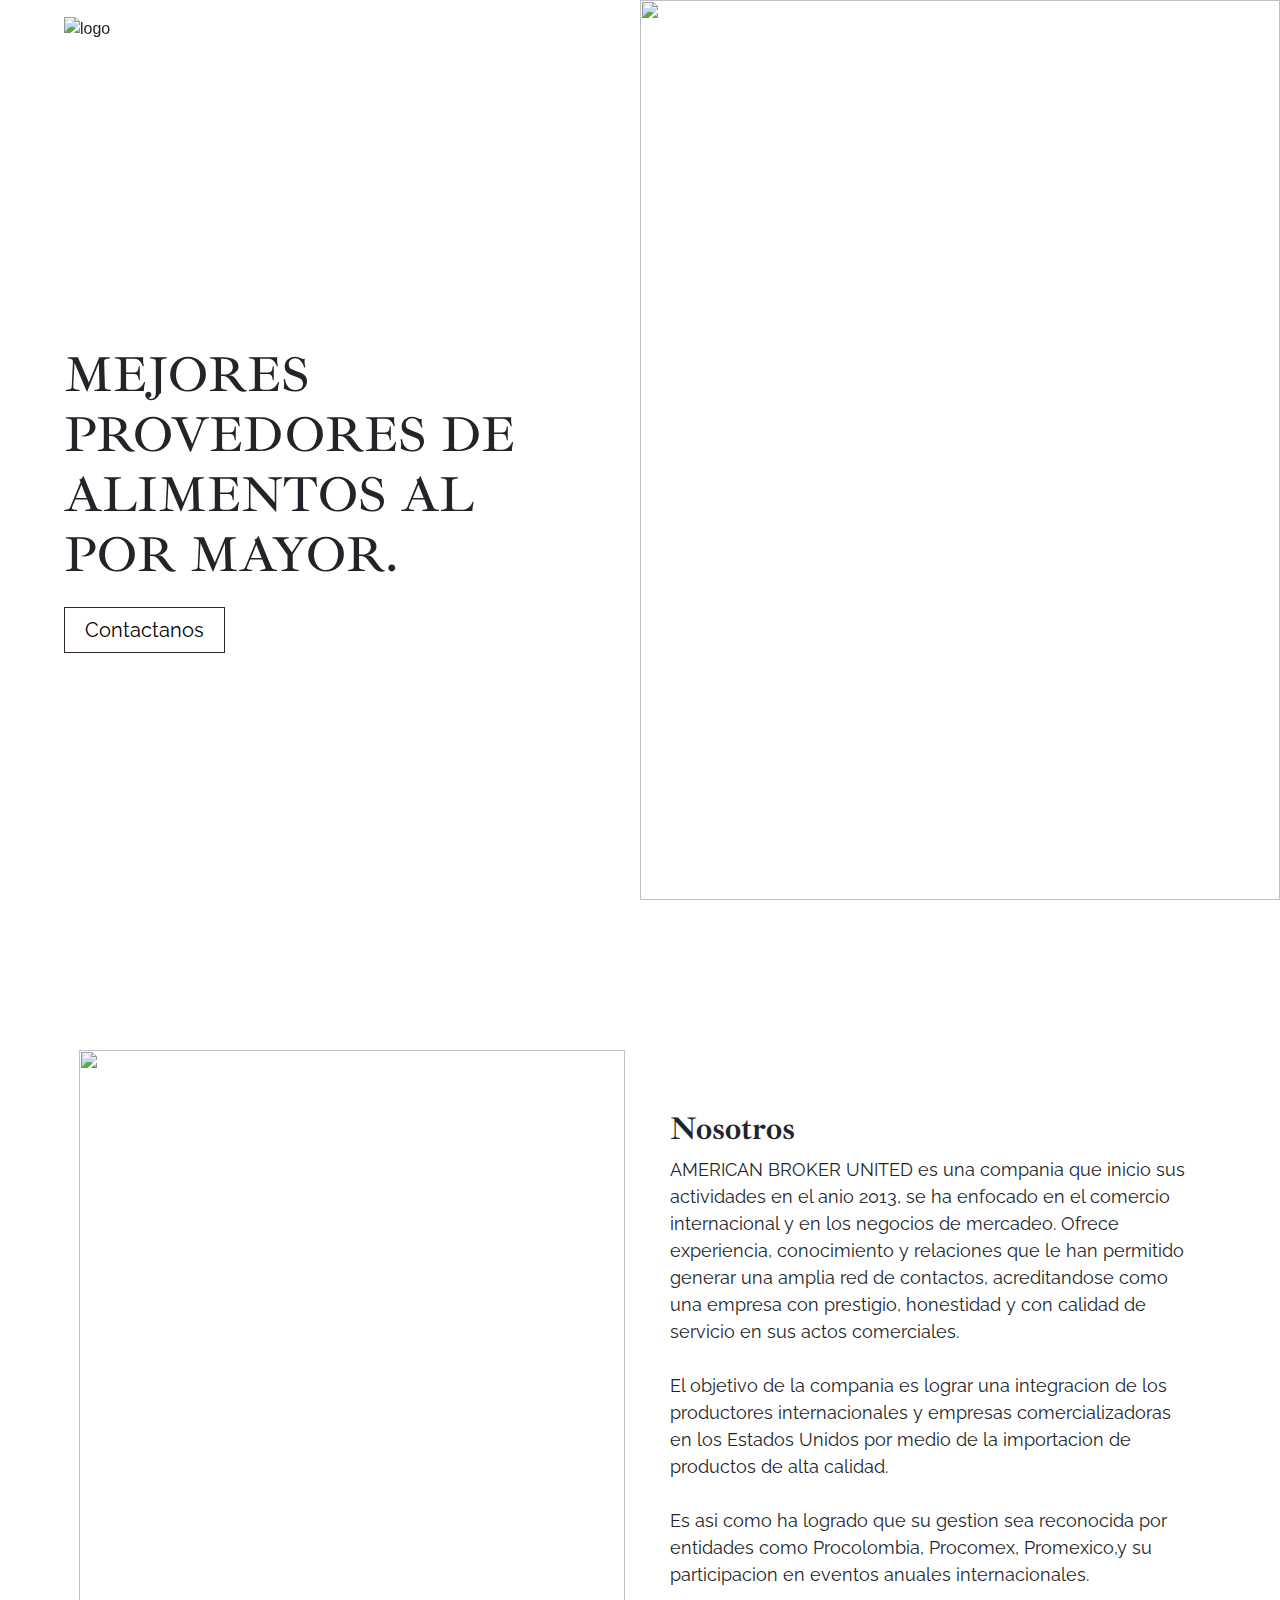
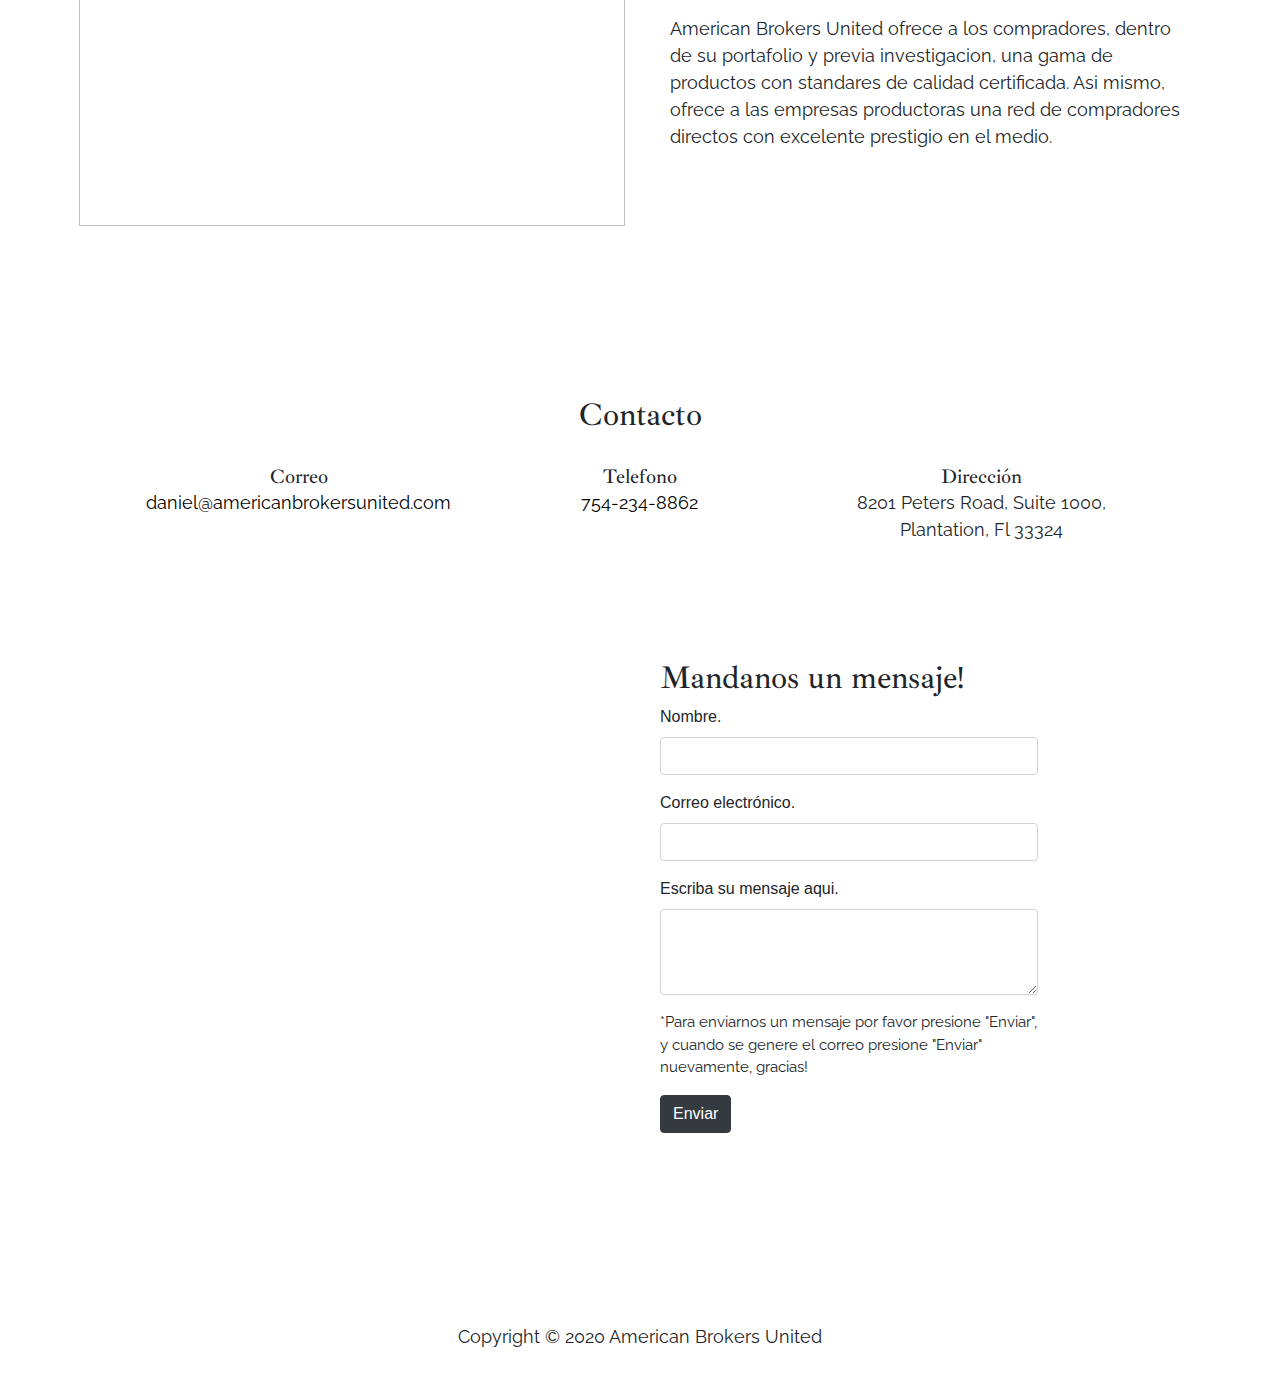
==== index.es.html @ 7d2481f2 "latest requested changes" ====
<!DOCTYPE html>
<html lang="es">
  <head>
    <!-- Required meta tags -->
    <meta charset="utf-8" />
    <meta
      name="viewport"
      content="width=device-width, initial-scale=1, shrink-to-fit=no"
    />

    <!-- Bootstrap CSS -->
    <link
      rel="stylesheet"
      href="https://stackpath.bootstrapcdn.com/bootstrap/4.4.1/css/bootstrap.min.css"
      integrity="sha384-Vkoo8x4CGsO3+Hhxv8T/Q5PaXtkKtu6ug5TOeNV6gBiFeWPGFN9MuhOf23Q9Ifjh"
      crossorigin="anonymous"
    />

    <!-- Optional CSS -->
    <link rel="stylesheet" href="assets/styles/main.css" />

    <title>American Brokers United</title>
  </head>
  <body>
    <!-- navigation starts here -->
    <nav>
      <div class="parent">
        <img src="assets/images/American_Brokers_United_Logo.png" alt="logo" />

        <div class="divider"></div>

        <div class="menu-items">
          <div class="center">
            <a class="menu-item active" href="#hero">Inicio</a>

            <a class="menu-item" href="#about">Nosotros</a>

            <a class="menu-item" href="#contact">Contacto</a>

            <a class="menu-item" href="index.html">English</a>
          </div>
        </div>

        <div class="menu-backdrop"></div>

        <div class="menu-button">
          <div class="bar top"></div>
          <div class="bar middle"></div>
          <div class="bar bottom"></div>
        </div>
      </div>
    </nav>
    <!-- navigation ends here -->

    <!-- hero section starts here -->
    <div id="hero">
      <div class="parent">
        <div class="half">
          <div class="header">
            <h1>MEJORES PROVEDORES DE ALIMENTOS AL POR MAYOR.</h1>

            <a class="button" href="Tel:754-234-8862">Contactanos</a>
          </div>
        </div>

        <div class="half">
          <div class="image">
            <img src="assets/images/food_display_1.jpg" alt="" />
          </div>
        </div>
      </div>
    </div>
    <!-- hero section ends here -->

    <!-- aplications section starts here -->
    <!-- <div id="application">
      <div class="col">
        <div class="header row">
          <h2>Start Today!</h2>

          <p>
            Our flexibility and experience, as well as our sincere focus on
            customer satisfaction, have made us the choice labor provider for
            numerous well-known companies.
          </p>
        </div>

        <div class="wrapper row">
          <div class="item col-lg-4">
            <img
              src="https://ucarecdn.com/b28c2bde-d9c7-4fa5-926f-c1394948f968/maninbrown.jpg"
              alt=""
            />

            <a
              class="button"
              href="http://workforcebrokers.com/warehousing_multistep_form.php"
              target="_blank"
            >
              Apply for a job.
            </a>
          </div>

          <div class="item col-lg-4">
            <img
              src="https://ucarecdn.com/986c4a35-7eb5-46c7-9a01-ec18f6f53d84/peopleseated.jpg"
              alt=""
            />

            <a
              class="button"
              href="http://workforcebrokers.com/warehousing_request_form.php"
              target="_blank"
            >
              Get a quote.
            </a>
          </div>
        </div>
      </div>
    </div> -->
    <!-- aplications section ends here -->

    <!-- about section starts here -->
    <div id="about">
      <div class="row">
        <div class="image col-lg-6 col-sm-8">
          <img src="assets/images/food_display_3.jpg" alt="" />
        </div>

        <div class="text col-lg-6 col-sm-8">
          <h2>Nosotros</h2>

          <p>
            AMERICAN BROKER UNITED es una compania que inicio sus actividades en
            el anio 2013, se ha enfocado en el comercio internacional y en los
            negocios de mercadeo. Ofrece experiencia, conocimiento y relaciones
            que le han permitido generar una amplia red de contactos,
            acreditandose como una empresa con prestigio, honestidad y con
            calidad de servicio en sus actos comerciales. <br /><br />
            El objetivo de la compania es lograr una integracion de los
            productores internacionales y empresas comercializadoras en los
            Estados Unidos por medio de la importacion de productos de alta
            calidad.<br /><br />
            Es asi como ha logrado que su gestion sea reconocida por entidades
            como Procolombia, Procomex, Promexico,y su participacion en eventos
            anuales internacionales. <br /><br />American Brokers United ofrece
            a los compradores, dentro de su portafolio y previa investigacion,
            una gama de productos con standares de calidad certificada. Asi
            mismo, ofrece a las empresas productoras una red de compradores
            directos con excelente prestigio en el medio.
          </p>
        </div>
      </div>
    </div>
    <!-- about section ends here -->

    <!-- cta section starts here -->
    <!-- <div id="cta">
      <h2>
        Our flexibility and experience, as well as our sincere focus on customer
        satisfaction, have made us the choice labor provider for numerous
        well-known companies.
      </h2>

      <a class="button" href="#contact"> Get in touch! </a>
    </div> -->
    <!-- cta section starts here -->

    <!-- contact section starts here -->
    <div id="contact">
      <div class="col">
        <div class="header row">
          <h2>Contacto</h2>
        </div>

        <div class="info row">
          <div class="col-lg-4 col-sm-8">
            <h3>Correo</h3>
            <a
              href="mailto:daniel@americanbrokersunited.com
            "
              >daniel@americanbrokersunited.com
            </a>
          </div>

          <div class="col-lg-4 col-sm-8">
            <h3>Telefono</h3>
            <a href="tel:754-234-8862">754-234-8862</a>
          </div>

          <div class="col-lg-4 col-sm-8">
            <h3>Dirección</h3>
            <p>8201 Peters Road, Suite 1000, Plantation, Fl 33324</p>
          </div>
        </div>

        <div class="row">
          <div class="map col-lg-6">
            <iframe
              src="https://www.google.com/maps/embed?pb=!1m18!1m12!1m3!1d3583.3318842175577!2d-80.25015168499468!3d26.088082801381177!2m3!1f0!2f0!3f0!3m2!1i1024!2i768!4f13.1!3m3!1m2!1s0x88d9a8275bb66469%3A0xcb45440060ce8be7!2s7535%20SW%2028th%20St%2C%20Davie%2C%20FL%2033314!5e0!3m2!1sen!2sus!4v1601348105599!5m2!1sen!2sus"
              width="600"
              height="450"
              frameborder="0"
              style="border: 0"
              allowfullscreen=""
              aria-hidden="false"
              tabindex="0"
            ></iframe>
          </div>
          <div class="form col-lg-6">
            <h2>Mandanos un mensaje!</h2>

            <form
              action="mailto:daniel@americanbrokersunited.com?subject=Website Form Submission"
              method="post"
              enctype="text/plain"
            >
              <div class="form-row form-group">
                <div class="col">
                  <label>Nombre.</label>
                  <input
                    type="text"
                    name="Name"
                    class="form-control"
                    required
                  />
                </div>
              </div>
              <div class="form-group">
                <label for="exampleInputEmail1">Correo electrónico.</label>
                <input
                  type="email"
                  name="Email"
                  class="form-control"
                  id="exampleInputEmail1"
                  aria-describedby="emailHelp"
                  required
                />
              </div>
              <div class="form-group">
                <label for="exampleFormControlTextarea1"
                  >Escriba su mensaje aqui.</label
                >
                <textarea
                  class="form-control"
                  name="Message"
                  id="exampleFormControlTextarea1"
                  rows="3"
                  required
                ></textarea>
              </div>
              <p style="font-size: 15px; width: 100%">
                *Para enviarnos un mensaje por favor presione "Enviar", y cuando
                se genere el correo presione "Enviar" nuevamente, gracias!
              </p>
              <button type="submit" class="btn btn-dark">Enviar</button>
            </form>
          </div>
        </div>
      </div>
    </div>
    <!-- contact section ends here -->

    <!-- footer section starts here -->
    <footer>
      <p>Copyright &copy; 2020 American Brokers United</p>
    </footer>
    <!-- footer section ends here -->

    <!-- jQuery first, then Popper.js, then Bootstrap JS -->
    <script
      src="https://code.jquery.com/jquery-3.4.1.slim.min.js"
      integrity="sha384-J6qa4849blE2+poT4WnyKhv5vZF5SrPo0iEjwBvKU7imGFAV0wwj1yYfoRSJoZ+n"
      crossorigin="anonymous"
    ></script>
    <script
      src="https://cdn.jsdelivr.net/npm/popper.js@1.16.0/dist/umd/popper.min.js"
      integrity="sha384-Q6E9RHvbIyZFJoft+2mJbHaEWldlvI9IOYy5n3zV9zzTtmI3UksdQRVvoxMfooAo"
      crossorigin="anonymous"
    ></script>
    <script
      src="https://stackpath.bootstrapcdn.com/bootstrap/4.4.1/js/bootstrap.min.js"
      integrity="sha384-wfSDF2E50Y2D1uUdj0O3uMBJnjuUD4Ih7YwaYd1iqfktj0Uod8GCExl3Og8ifwB6"
      crossorigin="anonymous"
    ></script>

    <!-- Optional JavaScript -->
    <script type="text/javascript" src="assets/javascript/master.js"></script>
  </body>
</html>
---- assets/styles/main.css ----
@import url("https://fonts.googleapis.com/css?family=Ibarra+Real+Nova|Raleway&display=swap");
html h1,
html h2,
html h3 {
  font-family: "Ibarra Real Nova", serif;
}

html a,
html a:hover {
  color: #000;
  text-decoration: none;
}

html a,
html p {
  font-family: "Raleway", sans-serif;
  font-size: 18px;
}

html img {
  -o-object-fit: cover;
     object-fit: cover;
}

html .button {
  border: 1px solid #342729;
  font-size: 20px;
  padding: 10px 20px;
  outline: none;
}

html .button:hover {
  background: #342729;
  color: #fff;
}

nav {
  position: fixed;
  width: 100%;
  z-index: 2;
}

nav .parent {
  display: -webkit-box;
  display: -ms-flexbox;
  display: flex;
  -webkit-box-align: center;
      -ms-flex-align: center;
          align-items: center;
  padding: 15px 5% 10px;
}

nav .parent img {
  width: 300px;
}

nav .parent .menu-items a {
  font-weight: bold;
  color: #fff;
}

nav .divider {
  -webkit-box-flex: 1;
      -ms-flex: 1;
          flex: 1;
}

nav .active {
  text-decoration: overline;
}

nav .button {
  padding: 5px 20px;
}

@media screen and (max-width: 768px) {
  nav .parent {
    padding: 20px 7%;
  }
  nav .parent img {
    width: 220px;
  }
  nav .menu-items {
    position: absolute;
    background-color: #cbc3b6;
    top: 0;
    right: 0;
    width: 70vw;
    height: 100vh;
    -webkit-transform: translateX(100%);
            transform: translateX(100%);
    -webkit-transition: -webkit-transform 0.2s ease-out;
    transition: -webkit-transform 0.2s ease-out;
    transition: transform 0.2s ease-out;
    transition: transform 0.2s ease-out, -webkit-transform 0.2s ease-out;
    z-index: 2;
  }
  nav .menu-items.show {
    -webkit-transform: translateX(0%);
            transform: translateX(0%);
  }
  nav .menu-items .center {
    text-align: center;
    position: absolute;
    top: 50%;
    left: 50%;
    -webkit-transform: translate(-50%, -50%);
            transform: translate(-50%, -50%);
  }
  nav .menu-items .center .menu-item {
    display: block;
    margin: 20px;
  }
  nav .menu-backdrop {
    position: absolute;
    background-color: rgba(183, 183, 183, 0.44);
    height: 100vh;
    width: 100vw;
    top: 0;
    left: 0;
    display: none;
    z-index: 1;
  }
  nav .menu-backdrop.show {
    display: block;
  }
  nav .menu-button .bar {
    width: 25px;
    height: 2px;
    background-color: #333;
    margin: 5px 0;
    border-radius: 50px;
  }
}

@media screen and (min-width: 769px) {
  nav .menu-item {
    margin: 0 10px;
  }
  nav .menu-item:hover {
    text-decoration: overline;
  }
  nav button {
    display: none;
  }
}

#hero .parent {
  display: -webkit-box;
  display: -ms-flexbox;
  display: flex;
}

#hero .parent .header h1 {
  font-size: 50px;
  margin-bottom: 30px;
}

#hero .parent .image img {
  width: 100%;
}

@media screen and (max-width: 768px) {
  #hero .parent {
    -webkit-box-orient: vertical;
    -webkit-box-direction: normal;
        -ms-flex-direction: column;
            flex-direction: column;
    padding-top: 140px;
  }
  #hero .parent .header {
    width: 80%;
    margin: auto;
    padding-bottom: 60px;
  }
  #hero .parent .image img {
    height: 600px;
  }
}

@media screen and (min-width: 769px) {
  #hero .parent .half {
    width: 50%;
    position: relative;
  }
  #hero .parent .header {
    width: 80%;
    position: absolute;
    top: 55%;
    left: 50%;
    -webkit-transform: translate(-50%, -50%);
            transform: translate(-50%, -50%);
  }
  #hero .parent .image img {
    height: 100vh;
  }
}

#application {
  padding: 150px 0;
}

#application .header {
  width: 60%;
  text-align: center;
  -webkit-box-pack: center;
      -ms-flex-pack: center;
          justify-content: center;
  margin: auto;
}

#application .header h2 {
  margin-bottom: 20px;
}

#application .header p {
  font-size: 20px;
}

#application .wrapper {
  -webkit-box-pack: center;
      -ms-flex-pack: center;
          justify-content: center;
}

#application .wrapper .item {
  margin: 50px;
  min-width: 300px;
  max-width: 445px;
}

#application .wrapper .item img {
  width: 100%;
  height: 100%;
  margin-bottom: 20px;
}

#cta {
  text-align: center;
  background: #cbc3b6;
  padding: 100px 0;
}

#cta h2 {
  width: 60%;
  margin: auto;
  margin-bottom: 50px;
}

#about {
  padding-top: 150px;
}

#about .row {
  margin: auto;
  -webkit-box-pack: center;
      -ms-flex-pack: center;
          justify-content: center;
  padding: 0 5%;
}

#about .row .image img {
  width: 100%;
  height: 100%;
}

#about .row h2 {
  font-weight: bold;
}

@media screen and (max-width: 768px) {
  #about .text {
    padding: 30px 30px 0;
  }
}

@media screen and (min-width: 769px) {
  #about .text {
    padding: 60px 30px;
  }
}

#contact {
  padding: 170px 10% 100px;
}

#contact .header {
  -webkit-box-pack: center;
      -ms-flex-pack: center;
          justify-content: center;
}

#contact .header h2 {
  margin-bottom: 20px;
}

#contact .info {
  text-align: center;
  margin-bottom: 50px;
}

#contact .info h3 {
  font-size: 20px;
  margin: 0;
}

#contact .info .col-sm-8 {
  margin: 10px auto;
}

#contact .map iframe {
  width: 100%;
  max-width: 1000px;
  height: 100%;
  min-height: 400px;
  margin: auto;
}

#contact .form {
  padding: 40px 20px;
}

#contact .form form {
  width: 80%;
}

footer {
  text-align: center;
}

footer p {
  padding: 50px 0;
  margin: 0;
}
/*# sourceMappingURL=main.css.map */
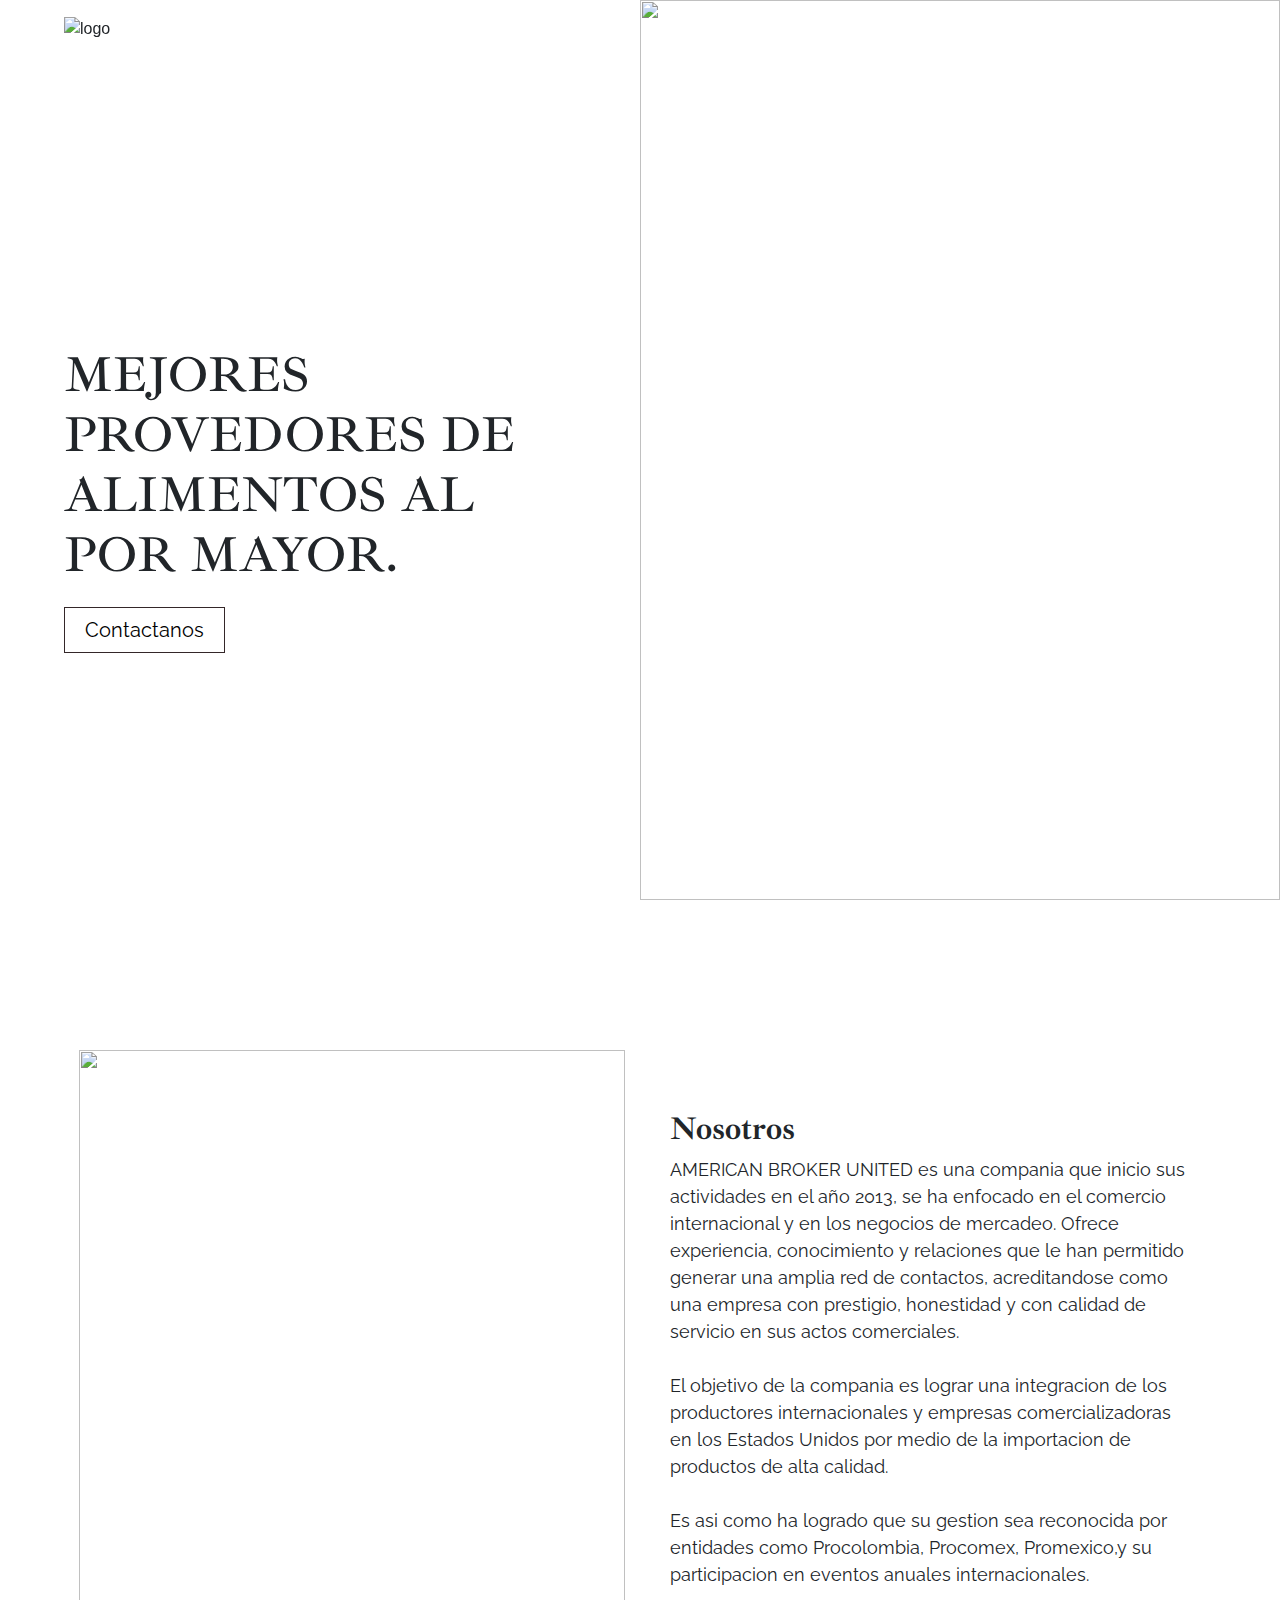
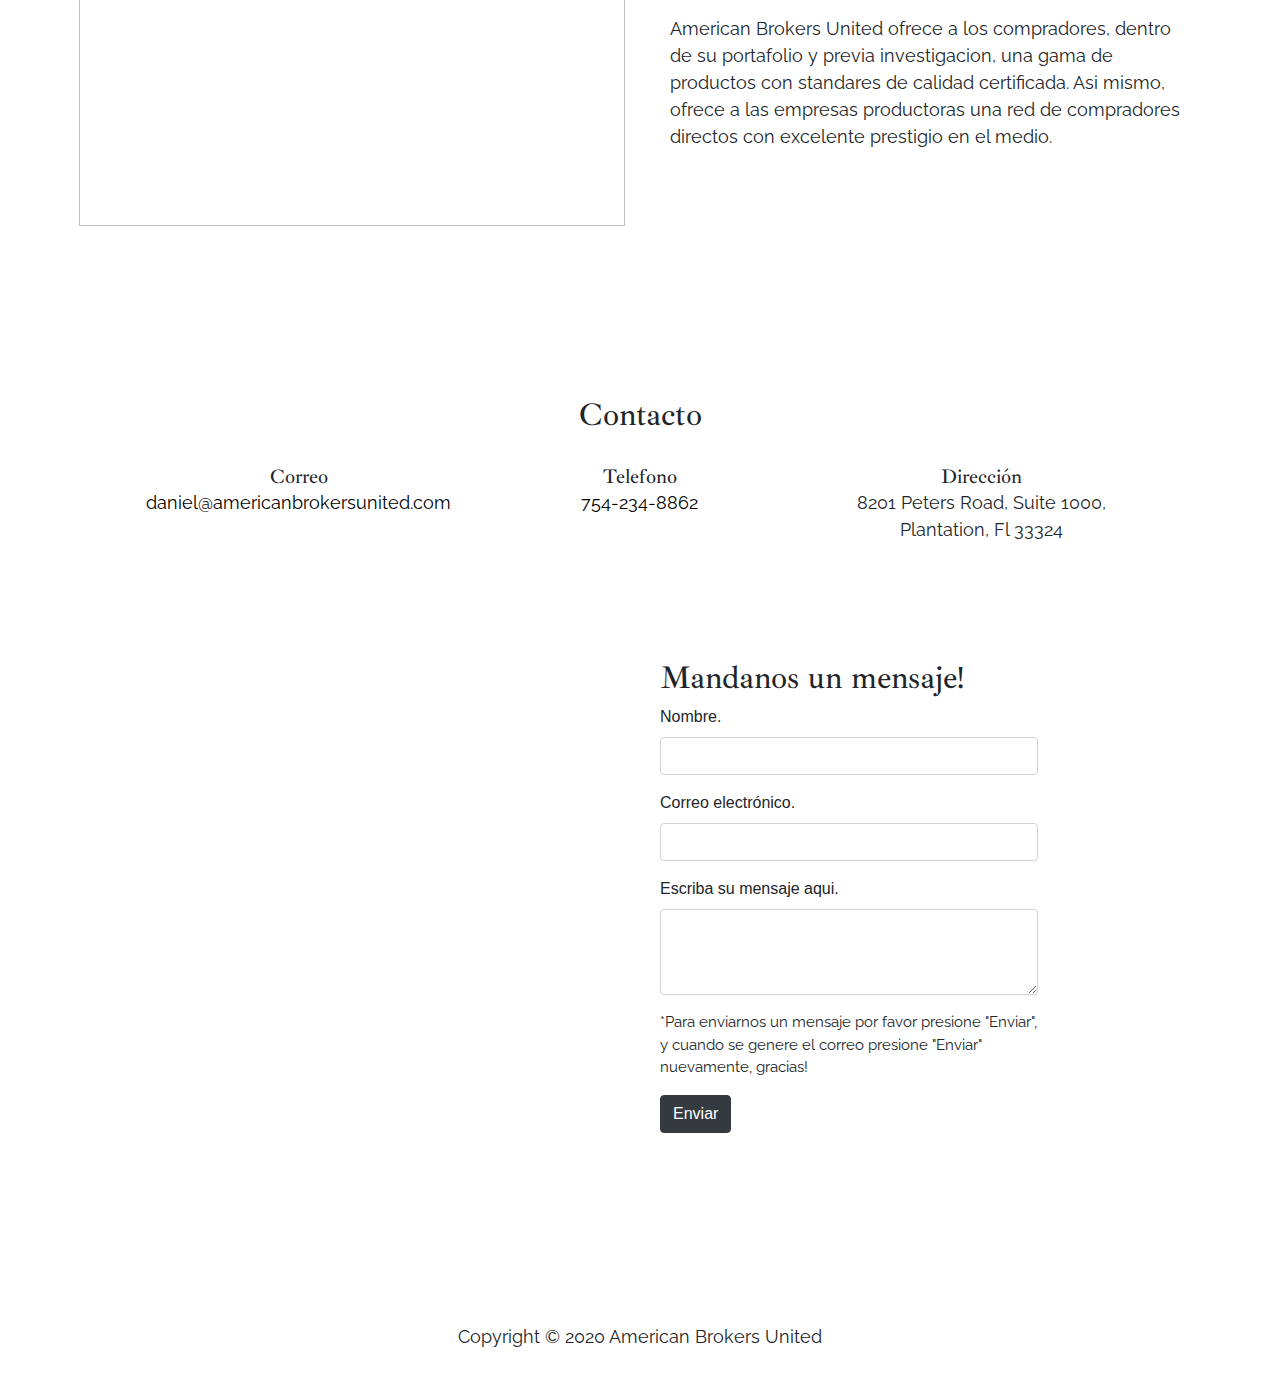
==== commit 2511a021: "updates to map" ====
--- a/index.es.html
+++ b/index.es.html
@@ -132,7 +132,7 @@
 
           <p>
             AMERICAN BROKER UNITED es una compania que inicio sus actividades en
-            el anio 2013, se ha enfocado en el comercio internacional y en los
+            el año 2013, se ha enfocado en el comercio internacional y en los
             negocios de mercadeo. Ofrece experiencia, conocimiento y relaciones
             que le han permitido generar una amplia red de contactos,
             acreditandose como una empresa con prestigio, honestidad y con
@@ -197,7 +197,7 @@
         <div class="row">
           <div class="map col-lg-6">
             <iframe
-              src="https://www.google.com/maps/embed?pb=!1m18!1m12!1m3!1d3583.3318842175577!2d-80.25015168499468!3d26.088082801381177!2m3!1f0!2f0!3f0!3m2!1i1024!2i768!4f13.1!3m3!1m2!1s0x88d9a8275bb66469%3A0xcb45440060ce8be7!2s7535%20SW%2028th%20St%2C%20Davie%2C%20FL%2033314!5e0!3m2!1sen!2sus!4v1601348105599!5m2!1sen!2sus"
+              src="https://www.google.com/maps/embed?pb=!1m18!1m12!1m3!1d3582.712419262431!2d-80.25984678492004!3d26.10830468348049!2m3!1f0!2f0!3f0!3m2!1i1024!2i768!4f13.1!3m3!1m2!1s0x88d907eba26ce775%3A0xe30a5f0ae8dffc30!2s8201%20Peters%20Rd%20%231000%2C%20Plantation%2C%20FL%2033324!5e0!3m2!1sen!2sus!4v1601916511570!5m2!1sen!2sus"
               width="600"
               height="450"
               frameborder="0"
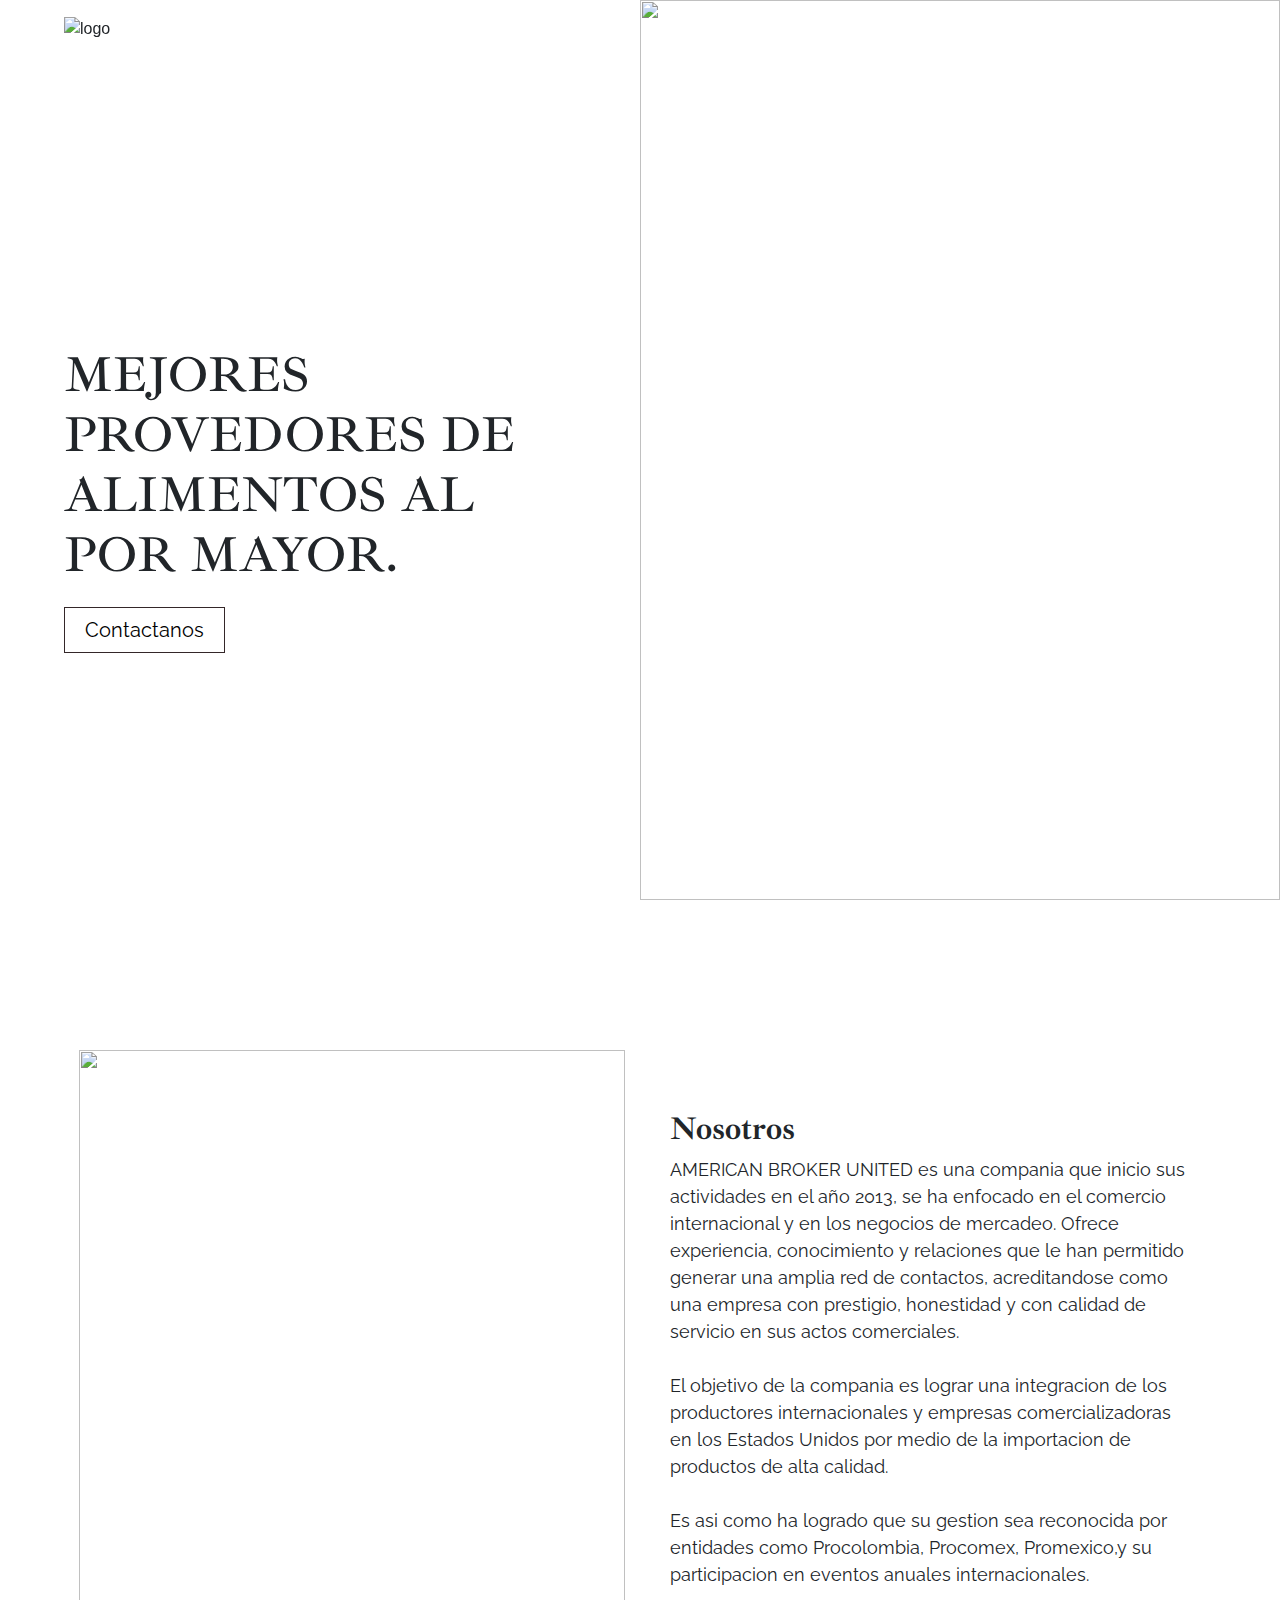
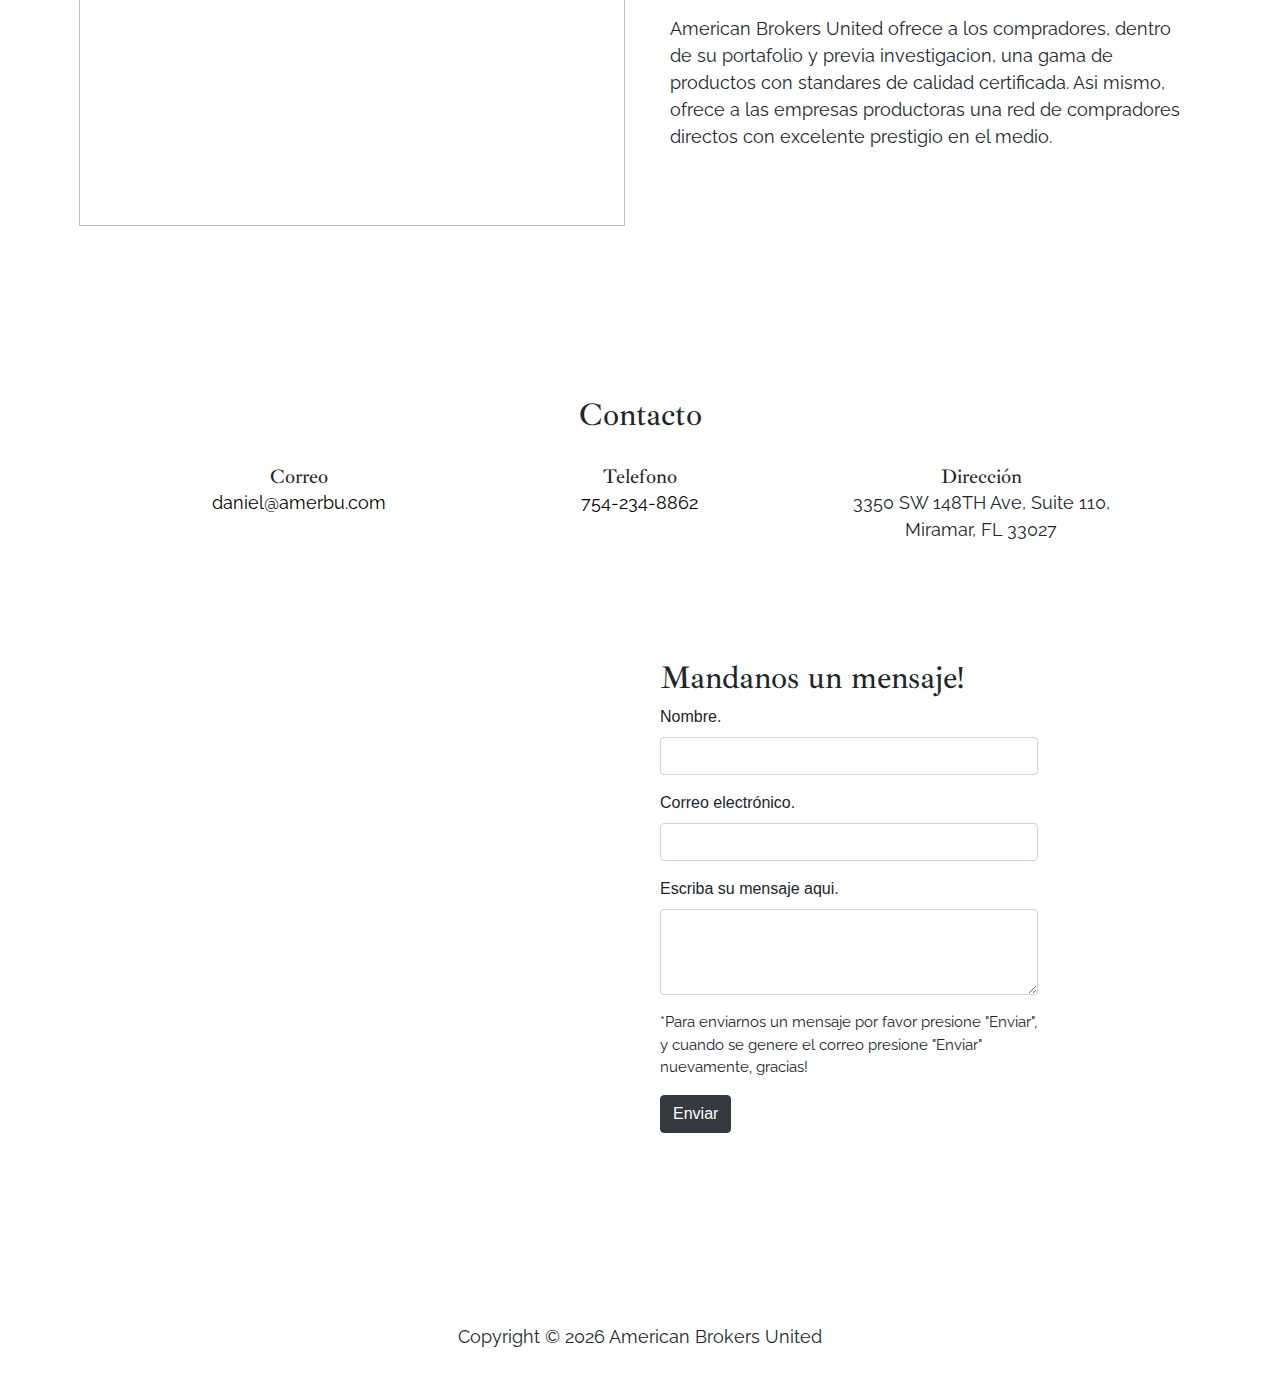
==== commit 90a1fa50: "updated address and contact email" ====
--- a/index.es.html
+++ b/index.es.html
@@ -3,10 +3,7 @@
   <head>
     <!-- Required meta tags -->
     <meta charset="utf-8" />
-    <meta
-      name="viewport"
-      content="width=device-width, initial-scale=1, shrink-to-fit=no"
-    />
+    <meta name="viewport" content="width=device-width, initial-scale=1, shrink-to-fit=no" />
 
     <!-- Bootstrap CSS -->
     <link
@@ -131,23 +128,15 @@
           <h2>Nosotros</h2>
 
           <p>
-            AMERICAN BROKER UNITED es una compania que inicio sus actividades en
-            el año 2013, se ha enfocado en el comercio internacional y en los
-            negocios de mercadeo. Ofrece experiencia, conocimiento y relaciones
-            que le han permitido generar una amplia red de contactos,
-            acreditandose como una empresa con prestigio, honestidad y con
-            calidad de servicio en sus actos comerciales. <br /><br />
-            El objetivo de la compania es lograr una integracion de los
-            productores internacionales y empresas comercializadoras en los
-            Estados Unidos por medio de la importacion de productos de alta
-            calidad.<br /><br />
-            Es asi como ha logrado que su gestion sea reconocida por entidades
-            como Procolombia, Procomex, Promexico,y su participacion en eventos
-            anuales internacionales. <br /><br />American Brokers United ofrece
-            a los compradores, dentro de su portafolio y previa investigacion,
-            una gama de productos con standares de calidad certificada. Asi
-            mismo, ofrece a las empresas productoras una red de compradores
-            directos con excelente prestigio en el medio.
+            AMERICAN BROKER UNITED es una compania que inicio sus actividades en el año 2013, se ha enfocado en el comercio internacional y en los negocios de
+            mercadeo. Ofrece experiencia, conocimiento y relaciones que le han permitido generar una amplia red de contactos, acreditandose como una empresa con
+            prestigio, honestidad y con calidad de servicio en sus actos comerciales. <br /><br />
+            El objetivo de la compania es lograr una integracion de los productores internacionales y empresas comercializadoras en los Estados Unidos por medio
+            de la importacion de productos de alta calidad.<br /><br />
+            Es asi como ha logrado que su gestion sea reconocida por entidades como Procolombia, Procomex, Promexico,y su participacion en eventos anuales
+            internacionales. <br /><br />American Brokers United ofrece a los compradores, dentro de su portafolio y previa investigacion, una gama de productos
+            con standares de calidad certificada. Asi mismo, ofrece a las empresas productoras una red de compradores directos con excelente prestigio en el
+            medio.
           </p>
         </div>
       </div>
@@ -177,9 +166,9 @@
           <div class="col-lg-4 col-sm-8">
             <h3>Correo</h3>
             <a
-              href="mailto:daniel@americanbrokersunited.com
+              href="mailto:daniel@amerbu.com
             "
-              >daniel@americanbrokersunited.com
+              >daniel@amerbu.com
             </a>
           </div>
 
@@ -190,14 +179,14 @@
 
           <div class="col-lg-4 col-sm-8">
             <h3>Dirección</h3>
-            <p>8201 Peters Road, Suite 1000, Plantation, Fl 33324</p>
+            <p>3350 SW 148TH Ave, Suite 110, Miramar, FL 33027</p>
           </div>
         </div>
 
         <div class="row">
           <div class="map col-lg-6">
             <iframe
-              src="https://www.google.com/maps/embed?pb=!1m18!1m12!1m3!1d3582.712419262431!2d-80.25984678492004!3d26.10830468348049!2m3!1f0!2f0!3f0!3m2!1i1024!2i768!4f13.1!3m3!1m2!1s0x88d907eba26ce775%3A0xe30a5f0ae8dffc30!2s8201%20Peters%20Rd%20%231000%2C%20Plantation%2C%20FL%2033324!5e0!3m2!1sen!2sus!4v1601916511570!5m2!1sen!2sus"
+              src="https://www.google.com/maps/embed?pb=!1m18!1m12!1m3!1d3586.7285831823465!2d-80.34755562372477!3d25.97694039967621!2m3!1f0!2f0!3f0!3m2!1i1024!2i768!4f13.1!3m3!1m2!1s0x88d9a46abf560515%3A0x45b4c12c2d3e553a!2s3350%20SW%20148th%20Ave%20Suit%20110%2C%20Miramar%2C%20FL%2033027!5e0!3m2!1sen!2sus!4v1685573606540!5m2!1sen!2sus"
               width="600"
               height="450"
               frameborder="0"
@@ -210,48 +199,23 @@
           <div class="form col-lg-6">
             <h2>Mandanos un mensaje!</h2>
 
-            <form
-              action="mailto:daniel@americanbrokersunited.com?subject=Website Form Submission"
-              method="post"
-              enctype="text/plain"
-            >
+            <form action="mailto:daniel@amerbu.com?subject=Website Form Submission" method="post" enctype="text/plain">
               <div class="form-row form-group">
                 <div class="col">
                   <label>Nombre.</label>
-                  <input
-                    type="text"
-                    name="Name"
-                    class="form-control"
-                    required
-                  />
+                  <input type="text" name="Name" class="form-control" required />
                 </div>
               </div>
               <div class="form-group">
                 <label for="exampleInputEmail1">Correo electrónico.</label>
-                <input
-                  type="email"
-                  name="Email"
-                  class="form-control"
-                  id="exampleInputEmail1"
-                  aria-describedby="emailHelp"
-                  required
-                />
+                <input type="email" name="Email" class="form-control" id="exampleInputEmail1" aria-describedby="emailHelp" required />
               </div>
               <div class="form-group">
-                <label for="exampleFormControlTextarea1"
-                  >Escriba su mensaje aqui.</label
-                >
-                <textarea
-                  class="form-control"
-                  name="Message"
-                  id="exampleFormControlTextarea1"
-                  rows="3"
-                  required
-                ></textarea>
+                <label for="exampleFormControlTextarea1">Escriba su mensaje aqui.</label>
+                <textarea class="form-control" name="Message" id="exampleFormControlTextarea1" rows="3" required></textarea>
               </div>
               <p style="font-size: 15px; width: 100%">
-                *Para enviarnos un mensaje por favor presione "Enviar", y cuando
-                se genere el correo presione "Enviar" nuevamente, gracias!
+                *Para enviarnos un mensaje por favor presione "Enviar", y cuando se genere el correo presione "Enviar" nuevamente, gracias!
               </p>
               <button type="submit" class="btn btn-dark">Enviar</button>
             </form>
@@ -263,7 +227,7 @@
 
     <!-- footer section starts here -->
     <footer>
-      <p>Copyright &copy; 2020 American Brokers United</p>
+      <p>Copyright &copy; <span id="footer-year">2020</span> American Brokers United</p>
     </footer>
     <!-- footer section ends here -->
 
@@ -286,5 +250,11 @@
 
     <!-- Optional JavaScript -->
     <script type="text/javascript" src="assets/javascript/master.js"></script>
+
+    <script>
+      document.addEventListener('DOMContentLoaded', () => {
+        document.querySelector('#footer-year').innerText = new Date().getFullYear()
+      })
+    </script>
   </body>
 </html>
